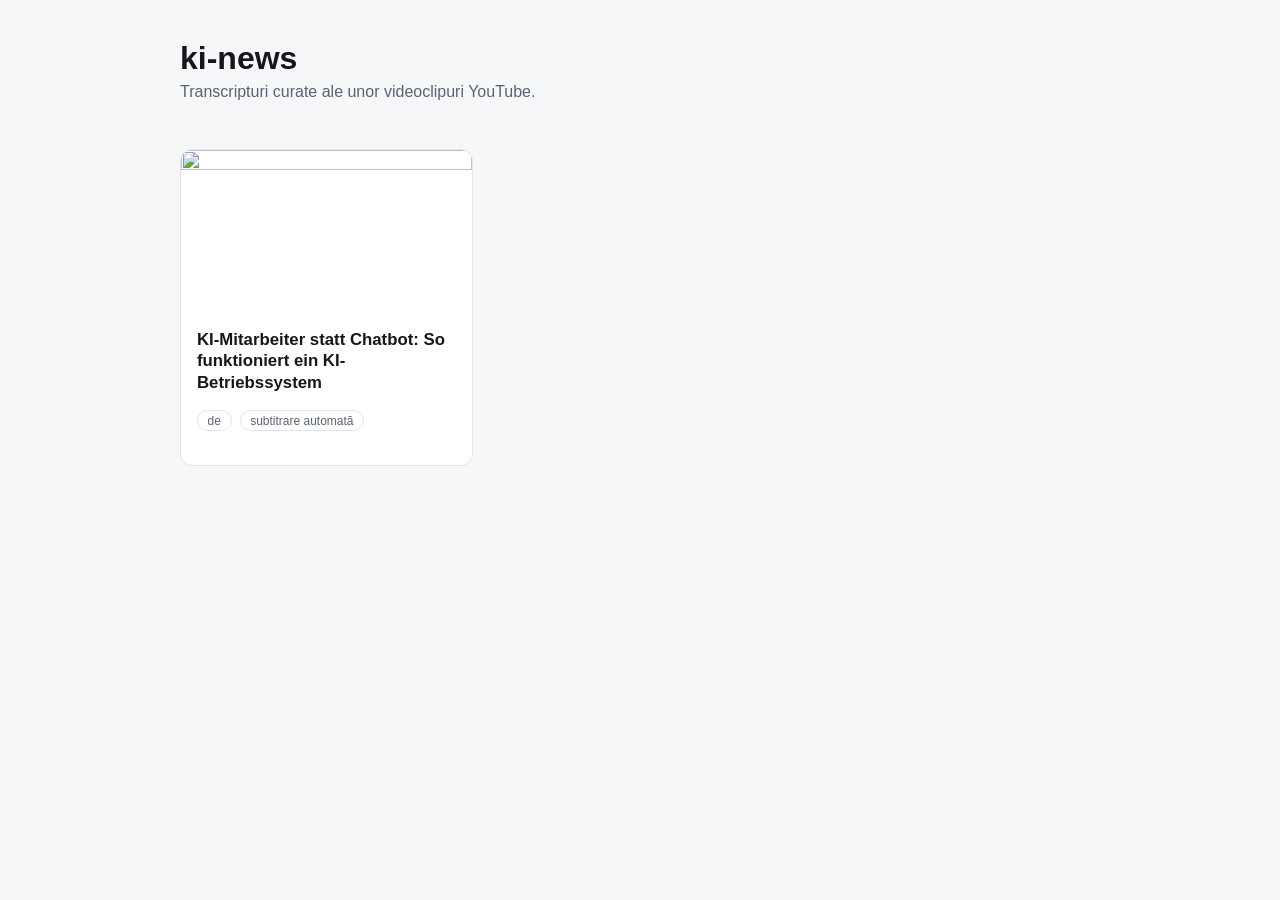
==== index.html @ e9a0b450 "Initial ki-news site: YouTube transcript gallery Static site listing transcribed YouTube videos with" ====
<!doctype html>
<html lang="ro">
<head>
<meta charset="utf-8">
<meta name="viewport" content="width=device-width, initial-scale=1">
<title>ki-news — transcripturi video</title>
<link rel="stylesheet" href="style.css">
</head>
<body>
<header>
  <h1>ki-news</h1>
  <p class="subtitle">Transcripturi curate ale unor videoclipuri YouTube.</p>
</header>
<main>
  <div class="grid">
    <a class="card" href="videos/5BgHVBmaHIA.html">
      <img src="https://img.youtube.com/vi/5BgHVBmaHIA/hqdefault.jpg" alt="">
      <div class="card-body">
        <h2>KI-Mitarbeiter statt Chatbot: So funktioniert ein KI-Betriebssystem</h2>
        <p class="meta"><span class="badge">de</span><span class="badge">subtitrare automată</span></p>
      </div>
    </a>

  </div>
</main>
</body>
</html>
---- style.css ----
:root {
  color-scheme: light dark;
  --bg: #0f1115;
  --card: #1a1d24;
  --text: #e8e9ec;
  --muted: #9aa0ab;
  --accent: #ff4e4e;
  --border: #2a2d36;
}

@media (prefers-color-scheme: light) {
  :root {
    --bg: #f6f7f9;
    --card: #ffffff;
    --text: #15171c;
    --muted: #5b6270;
    --accent: #cc2f2f;
    --border: #e2e4e9;
  }
}

* { box-sizing: border-box; }

body {
  margin: 0;
  font-family: -apple-system, BlinkMacSystemFont, "Segoe UI", Roboto, sans-serif;
  background: var(--bg);
  color: var(--text);
}

header {
  max-width: 960px;
  margin: 0 auto;
  padding: 2.5rem 1.25rem 1rem;
}

header h1 {
  margin: 0;
  font-size: 2rem;
}

.subtitle {
  color: var(--muted);
  margin-top: 0.4rem;
}

.back {
  color: var(--muted);
  text-decoration: none;
  font-size: 0.95rem;
}
.back:hover { color: var(--text); }

main {
  max-width: 960px;
  margin: 0 auto;
  padding: 1rem 1.25rem 3rem;
}

.grid {
  display: grid;
  grid-template-columns: repeat(auto-fill, minmax(280px, 1fr));
  gap: 1.25rem;
}

.card {
  display: block;
  background: var(--card);
  border: 1px solid var(--border);
  border-radius: 12px;
  overflow: hidden;
  text-decoration: none;
  color: var(--text);
  transition: transform 0.15s ease, border-color 0.15s ease;
}
.card:hover {
  transform: translateY(-2px);
  border-color: var(--accent);
}
.card img {
  width: 100%;
  display: block;
  aspect-ratio: 16 / 9;
  object-fit: cover;
}
.card-body { padding: 0.9rem 1rem 1.1rem; }
.card-body h2 {
  font-size: 1.05rem;
  margin: 0 0 0.5rem;
  line-height: 1.3;
}

.meta { display: flex; gap: 0.5rem; align-items: center; flex-wrap: wrap; }
.badge {
  font-size: 0.75rem;
  color: var(--muted);
  border: 1px solid var(--border);
  border-radius: 999px;
  padding: 0.15rem 0.6rem;
}

.yt-link {
  color: var(--accent);
  text-decoration: none;
  font-weight: 600;
}
.yt-link:hover { text-decoration: underline; }

.thumb {
  width: 100%;
  max-width: 480px;
  border-radius: 10px;
  margin: 1rem 0;
  display: block;
}

.transcript {
  white-space: pre-wrap;
  word-wrap: break-word;
  background: var(--card);
  border: 1px solid var(--border);
  border-radius: 10px;
  padding: 1.25rem;
  line-height: 1.6;
  font-family: inherit;
  font-size: 0.98rem;
}

h1 { font-size: 1.6rem; }
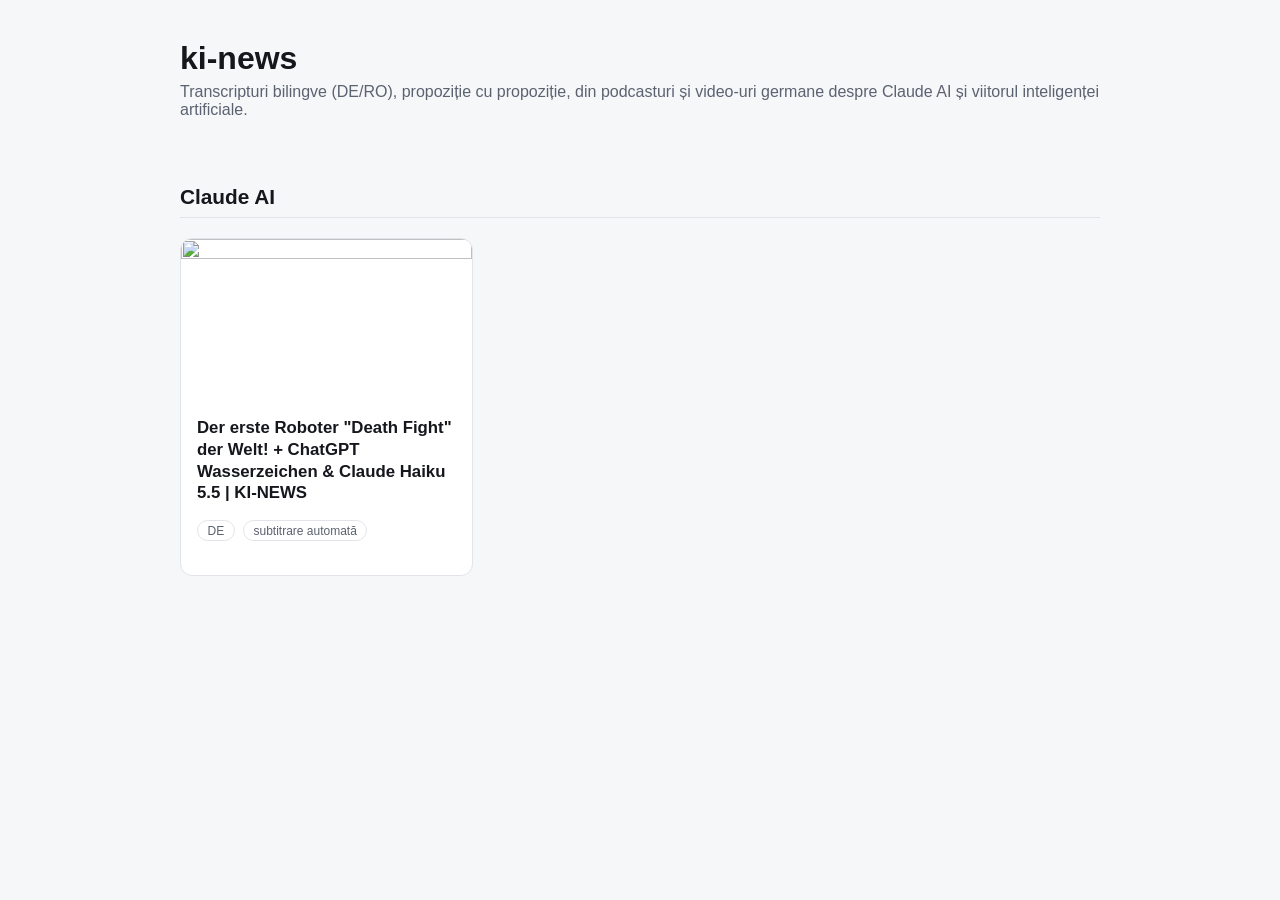
==== commit d81c7818: "Add first video: KI-Mitarbeiter statt Chatbot (228 bilingual DE/RO sentences) - Add 0tbDxmVy1m8 meta" ====
--- a/index.html
+++ b/index.html
@@ -3,25 +3,29 @@
 <head>
 <meta charset="utf-8">
 <meta name="viewport" content="width=device-width, initial-scale=1">
-<title>ki-news — transcripturi video</title>
+<title>ki-news — învață germană din știri AI</title>
 <link rel="stylesheet" href="style.css">
 </head>
 <body>
 <header>
   <h1>ki-news</h1>
-  <p class="subtitle">Transcripturi curate ale unor videoclipuri YouTube.</p>
+  <p class="subtitle">Transcripturi bilingve (DE/RO), propoziție cu propoziție, din podcasturi și video-uri germane despre Claude AI și viitorul inteligenței artificiale.</p>
 </header>
 <main>
-  <div class="grid">
-    <a class="card" href="videos/5BgHVBmaHIA.html">
-      <img src="https://img.youtube.com/vi/5BgHVBmaHIA/hqdefault.jpg" alt="">
-      <div class="card-body">
-        <h2>KI-Mitarbeiter statt Chatbot: So funktioniert ein KI-Betriebssystem</h2>
-        <p class="meta"><span class="badge">de</span><span class="badge">subtitrare automată</span></p>
-      </div>
-    </a>
+  <section>
+    <h2>Claude AI</h2>
+    <div class="grid">
+      <a class="card" href="videos/0tbDxmVy1m8.html">
+        <img src="https://img.youtube.com/vi/0tbDxmVy1m8/hqdefault.jpg" alt="">
+        <div class="card-body">
+          <h3>Der erste Roboter &quot;Death Fight&quot; der Welt! + ChatGPT Wasserzeichen &amp; Claude Haiku 5.5 | KI-NEWS</h3>
+          <p class="meta"><span class="badge">DE</span><span class="badge">subtitrare automată</span></p>
+        </div>
+      </a>
 
-  </div>
+    </div>
+  </section>
+
 </main>
 </body>
 </html>
--- a/style.css
+++ b/style.css
@@ -84,10 +84,28 @@
   object-fit: cover;
 }
 .card-body { padding: 0.9rem 1rem 1.1rem; }
-.card-body h2 {
+.card-body h3 {
   font-size: 1.05rem;
   margin: 0 0 0.5rem;
   line-height: 1.3;
+  font-weight: 600;
+}
+
+section { margin-bottom: 2.5rem; }
+section h2 {
+  font-size: 1.3rem;
+  border-bottom: 1px solid var(--border);
+  padding-bottom: 0.5rem;
+  margin-bottom: 1.25rem;
+}
+
+.topic-tag {
+  color: var(--accent);
+  font-weight: 600;
+  font-size: 0.85rem;
+  text-transform: uppercase;
+  letter-spacing: 0.04em;
+  margin: 0 0 0.3rem;
 }
 
 .meta { display: flex; gap: 0.5rem; align-items: center; flex-wrap: wrap; }
@@ -114,16 +132,62 @@
   display: block;
 }
 
-.transcript {
-  white-space: pre-wrap;
-  word-wrap: break-word;
-  background: var(--card);
-  border: 1px solid var(--border);
-  border-radius: 10px;
-  padding: 1.25rem;
-  line-height: 1.6;
-  font-family: inherit;
+h1 { font-size: 1.6rem; }
+
+.sentence-table {
+  width: 100%;
+  border-collapse: collapse;
+  margin: 1.5rem 0 3rem;
   font-size: 0.98rem;
 }
 
-h1 { font-size: 1.6rem; }
+.sentence-table thead th {
+  text-align: left;
+  color: var(--muted);
+  font-size: 0.78rem;
+  text-transform: uppercase;
+  letter-spacing: 0.04em;
+  padding: 0 0.9rem 0.6rem;
+  border-bottom: 2px solid var(--border);
+}
+
+.sentence-table td {
+  padding: 0.65rem 0.9rem;
+  vertical-align: top;
+  line-height: 1.55;
+  border-bottom: 1px solid var(--border);
+}
+
+.sentence-table tbody tr:nth-child(odd) {
+  background: var(--card);
+}
+
+.sentence-table td.de {
+  width: 50%;
+  font-weight: 500;
+}
+
+.sentence-table td.ro {
+  width: 50%;
+  color: var(--muted);
+}
+
+@media (max-width: 640px) {
+  .sentence-table, .sentence-table tbody, .sentence-table tr, .sentence-table td {
+    display: block;
+    width: 100%;
+  }
+  .sentence-table thead { display: none; }
+  .sentence-table tr {
+    border-bottom: 2px solid var(--border);
+    padding: 0.75rem 0;
+  }
+  .sentence-table td {
+    border-bottom: none;
+    padding: 0.2rem 0;
+  }
+  .sentence-table td.ro::before {
+    content: "→ ";
+    color: var(--accent);
+  }
+}
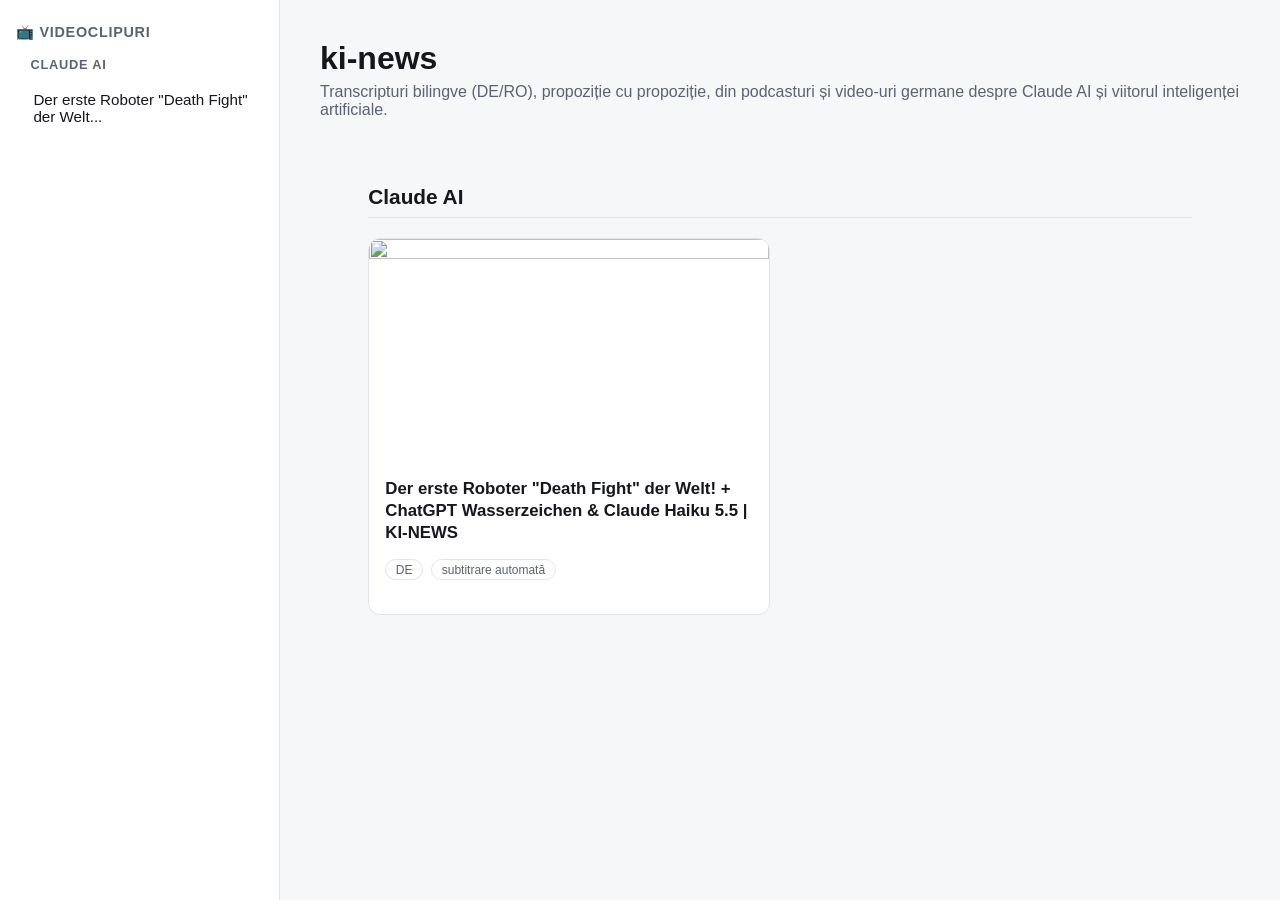
==== commit 053d9b28: "Add sidebar navigation to website - Add responsive sidebar with video list - Group videos by topic -" ====
--- a/index.html
+++ b/index.html
@@ -7,6 +7,16 @@
 <link rel="stylesheet" href="style.css">
 </head>
 <body>
+<aside class="sidebar">
+  <h2>📺 Videoclipuri</h2>
+  <nav>
+    <div class="sidebar-section">
+      <h3>Claude AI</h3>
+      <a href="videos/0tbDxmVy1m8.html">Der erste Roboter &quot;Death Fight&quot; der Welt...</a>
+    </div>
+  </nav>
+</aside>
+<div>
 <header>
   <h1>ki-news</h1>
   <p class="subtitle">Transcripturi bilingve (DE/RO), propoziție cu propoziție, din podcasturi și video-uri germane despre Claude AI și viitorul inteligenței artificiale.</p>
@@ -27,5 +37,6 @@
   </section>
 
 </main>
+</div>
 </body>
 </html>
--- a/style.css
+++ b/style.css
@@ -26,6 +26,81 @@
   font-family: -apple-system, BlinkMacSystemFont, "Segoe UI", Roboto, sans-serif;
   background: var(--bg);
   color: var(--text);
+  display: flex;
+  min-height: 100vh;
+}
+
+aside.sidebar {
+  width: 280px;
+  background: var(--card);
+  border-right: 1px solid var(--border);
+  padding: 1.5rem 1rem;
+  overflow-y: auto;
+  position: sticky;
+  top: 0;
+  max-height: 100vh;
+}
+
+aside.sidebar h2 {
+  font-size: 0.9rem;
+  text-transform: uppercase;
+  letter-spacing: 0.05em;
+  color: var(--muted);
+  margin: 0 0 1rem;
+  font-weight: 600;
+}
+
+aside.sidebar nav {
+  display: flex;
+  flex-direction: column;
+  gap: 0.5rem;
+}
+
+aside.sidebar a {
+  display: block;
+  padding: 0.7rem 0.9rem;
+  border-radius: 8px;
+  text-decoration: none;
+  color: var(--text);
+  font-size: 0.95rem;
+  transition: background 0.15s ease, color 0.15s ease;
+  border-left: 3px solid transparent;
+}
+
+aside.sidebar a:hover {
+  background: var(--border);
+  color: var(--accent);
+}
+
+aside.sidebar a.active {
+  background: var(--border);
+  color: var(--accent);
+  border-left-color: var(--accent);
+  font-weight: 600;
+}
+
+.sidebar-section {
+  margin-bottom: 1.5rem;
+}
+
+.sidebar-section h3 {
+  font-size: 0.8rem;
+  text-transform: uppercase;
+  letter-spacing: 0.06em;
+  color: var(--muted);
+  margin: 0.8rem 0 0.5rem;
+  font-weight: 700;
+  padding: 0 0.9rem;
+}
+
+.sidebar-section:first-child h3 {
+  margin-top: 0;
+}
+
+body > div {
+  flex: 1;
+  display: flex;
+  flex-direction: column;
 }
 
 header {
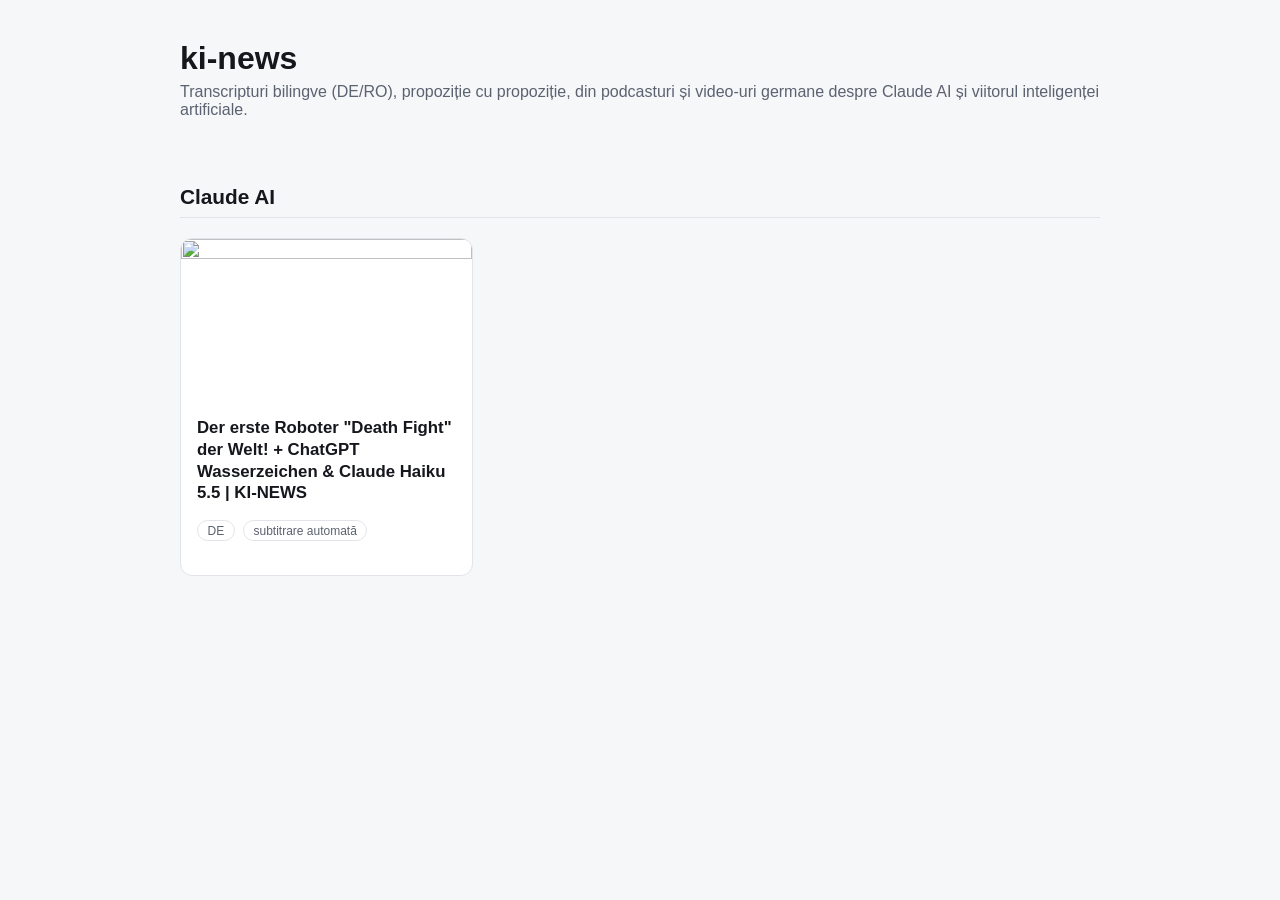
==== commit db35c7aa: "Simplify layout: remove sidebar, use clean card-based list - Remove complex sidebar navigation - Kee" ====
--- a/index.html
+++ b/index.html
@@ -7,16 +7,6 @@
 <link rel="stylesheet" href="style.css">
 </head>
 <body>
-<aside class="sidebar">
-  <h2>📺 Videoclipuri</h2>
-  <nav>
-    <div class="sidebar-section">
-      <h3>Claude AI</h3>
-      <a href="videos/0tbDxmVy1m8.html">Der erste Roboter &quot;Death Fight&quot; der Welt...</a>
-    </div>
-  </nav>
-</aside>
-<div>
 <header>
   <h1>ki-news</h1>
   <p class="subtitle">Transcripturi bilingve (DE/RO), propoziție cu propoziție, din podcasturi și video-uri germane despre Claude AI și viitorul inteligenței artificiale.</p>
@@ -37,6 +27,5 @@
   </section>
 
 </main>
-</div>
 </body>
 </html>
--- a/style.css
+++ b/style.css
@@ -26,81 +26,6 @@
   font-family: -apple-system, BlinkMacSystemFont, "Segoe UI", Roboto, sans-serif;
   background: var(--bg);
   color: var(--text);
-  display: flex;
-  min-height: 100vh;
-}
-
-aside.sidebar {
-  width: 280px;
-  background: var(--card);
-  border-right: 1px solid var(--border);
-  padding: 1.5rem 1rem;
-  overflow-y: auto;
-  position: sticky;
-  top: 0;
-  max-height: 100vh;
-}
-
-aside.sidebar h2 {
-  font-size: 0.9rem;
-  text-transform: uppercase;
-  letter-spacing: 0.05em;
-  color: var(--muted);
-  margin: 0 0 1rem;
-  font-weight: 600;
-}
-
-aside.sidebar nav {
-  display: flex;
-  flex-direction: column;
-  gap: 0.5rem;
-}
-
-aside.sidebar a {
-  display: block;
-  padding: 0.7rem 0.9rem;
-  border-radius: 8px;
-  text-decoration: none;
-  color: var(--text);
-  font-size: 0.95rem;
-  transition: background 0.15s ease, color 0.15s ease;
-  border-left: 3px solid transparent;
-}
-
-aside.sidebar a:hover {
-  background: var(--border);
-  color: var(--accent);
-}
-
-aside.sidebar a.active {
-  background: var(--border);
-  color: var(--accent);
-  border-left-color: var(--accent);
-  font-weight: 600;
-}
-
-.sidebar-section {
-  margin-bottom: 1.5rem;
-}
-
-.sidebar-section h3 {
-  font-size: 0.8rem;
-  text-transform: uppercase;
-  letter-spacing: 0.06em;
-  color: var(--muted);
-  margin: 0.8rem 0 0.5rem;
-  font-weight: 700;
-  padding: 0 0.9rem;
-}
-
-.sidebar-section:first-child h3 {
-  margin-top: 0;
-}
-
-body > div {
-  flex: 1;
-  display: flex;
-  flex-direction: column;
 }
 
 header {
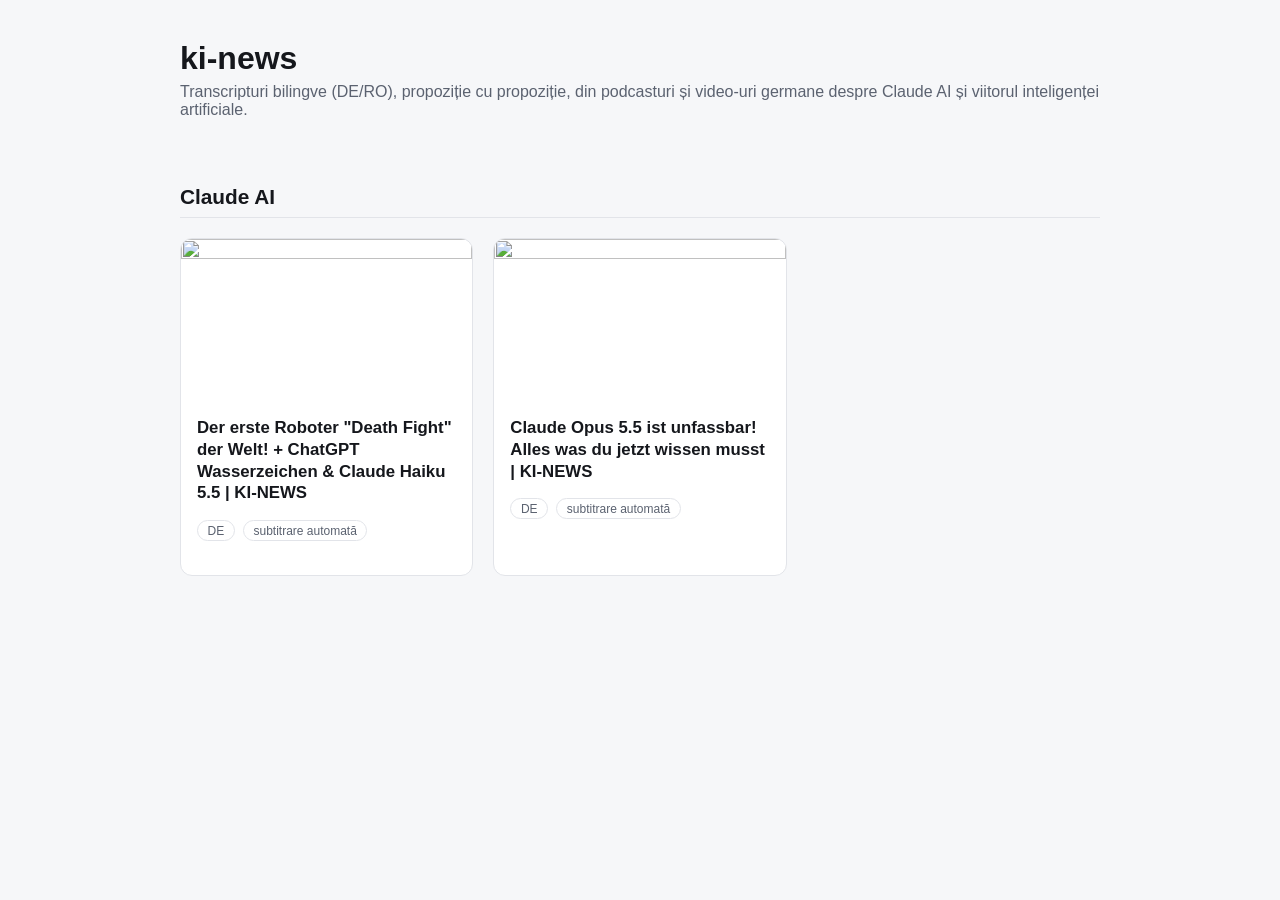
==== commit b6f60efa: "Add second video (Claude Opus 5.5) and preserve summary paragraphs Co-Authored-By: Claude Sonnet 5.5" ====
--- a/index.html
+++ b/index.html
@@ -22,6 +22,13 @@
           <p class="meta"><span class="badge">DE</span><span class="badge">subtitrare automată</span></p>
         </div>
       </a>
+      <a class="card" href="videos/3xksVVtssjY.html">
+        <img src="https://img.youtube.com/vi/3xksVVtssjY/hqdefault.jpg" alt="">
+        <div class="card-body">
+          <h3>Claude Opus 5.5 ist unfassbar! Alles was du jetzt wissen musst | KI-NEWS</h3>
+          <p class="meta"><span class="badge">DE</span><span class="badge">subtitrare automată</span></p>
+        </div>
+      </a>
 
     </div>
   </section>
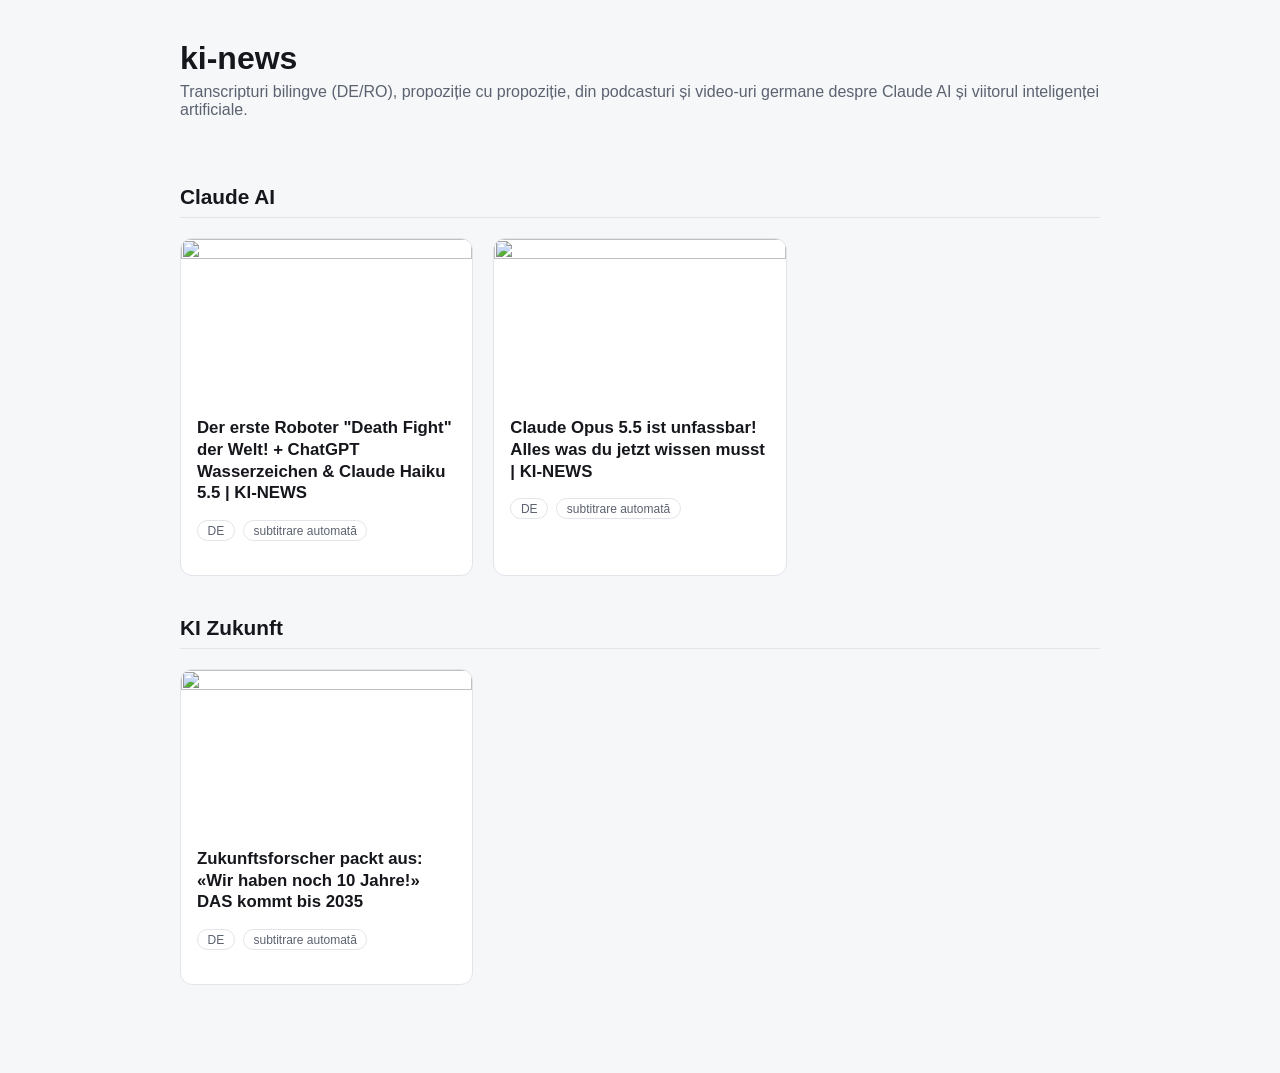
==== commit eddeb61d: "Add third video (Zukunftsforscher 2035, KI Zukunft) with 531 DE/RO sentences Co-Authored-By: Claude " ====
--- a/index.html
+++ b/index.html
@@ -32,6 +32,19 @@
 
     </div>
   </section>
+  <section>
+    <h2>KI Zukunft</h2>
+    <div class="grid">
+      <a class="card" href="videos/JtcLy_YRFs0.html">
+        <img src="https://img.youtube.com/vi/JtcLy_YRFs0/hqdefault.jpg" alt="">
+        <div class="card-body">
+          <h3>Zukunftsforscher packt aus: «Wir haben noch 10 Jahre!» DAS kommt bis 2035</h3>
+          <p class="meta"><span class="badge">DE</span><span class="badge">subtitrare automată</span></p>
+        </div>
+      </a>
+
+    </div>
+  </section>
 
 </main>
 </body>
